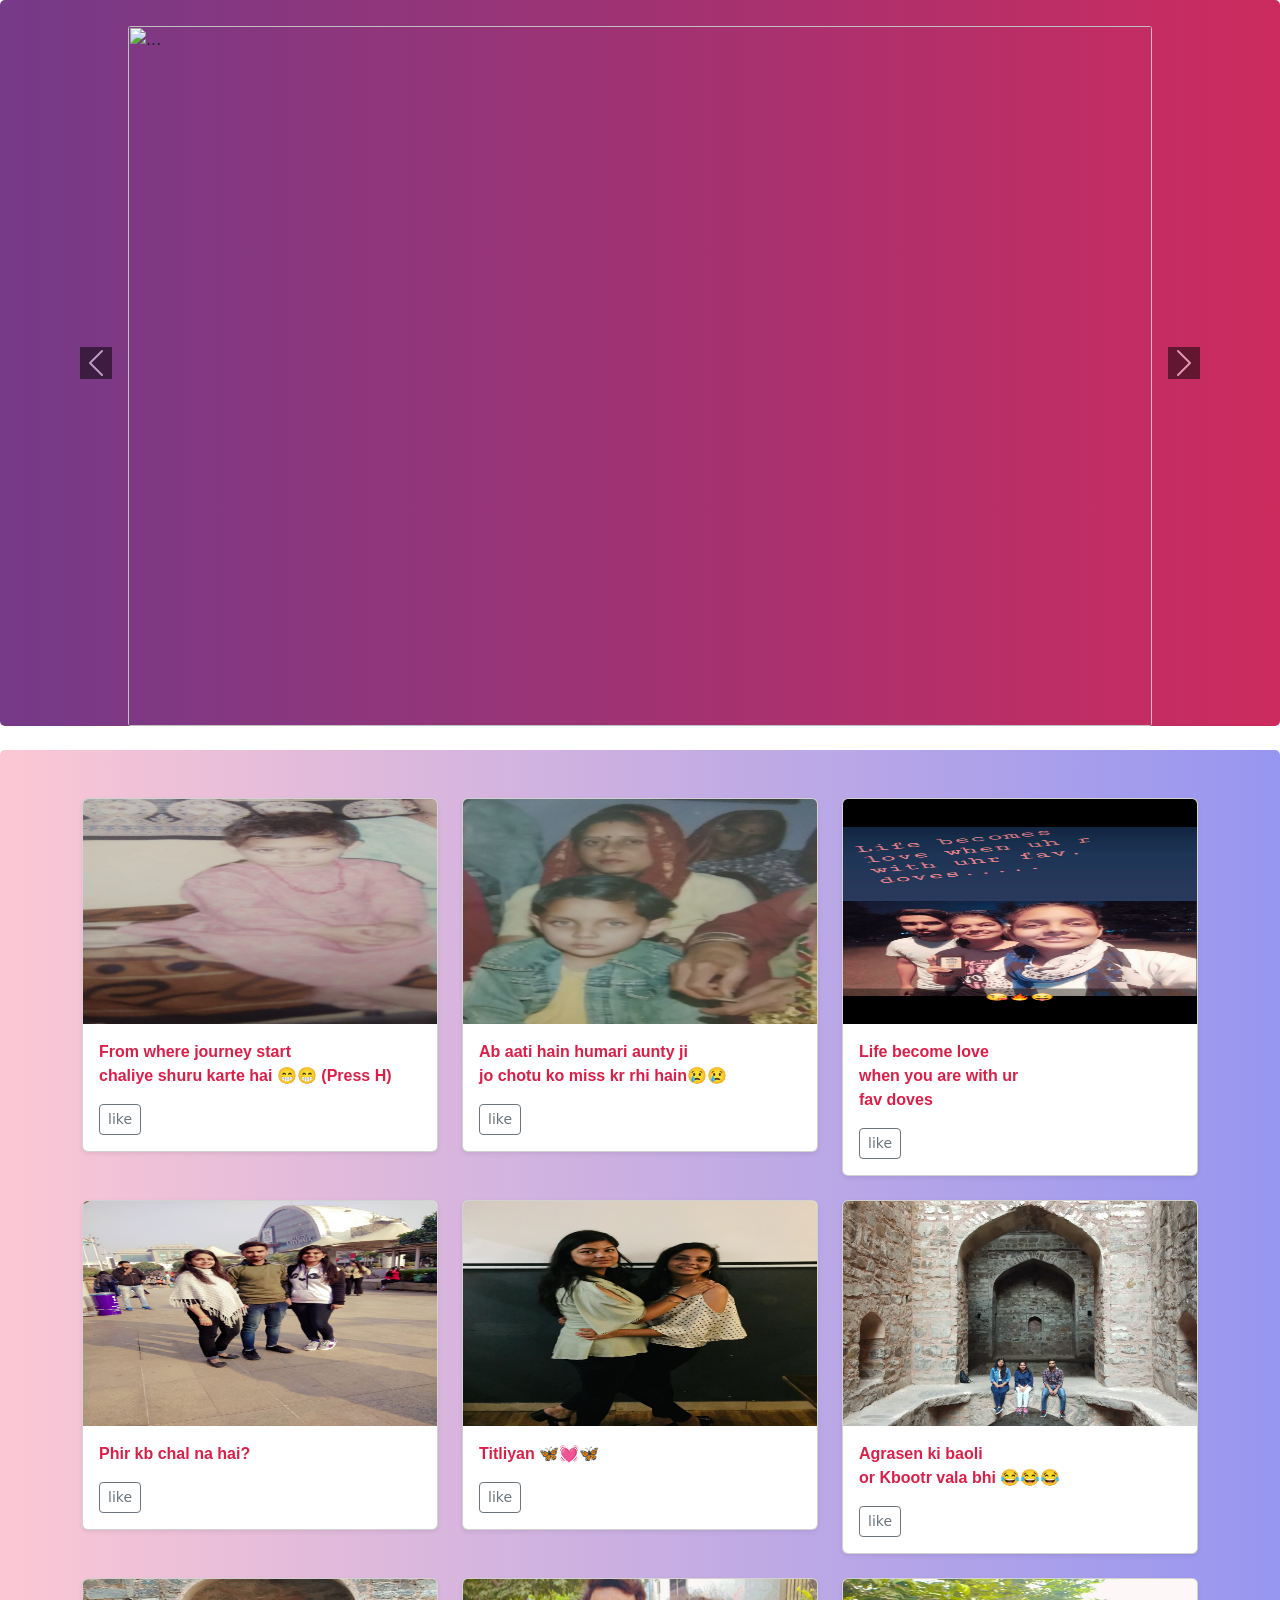
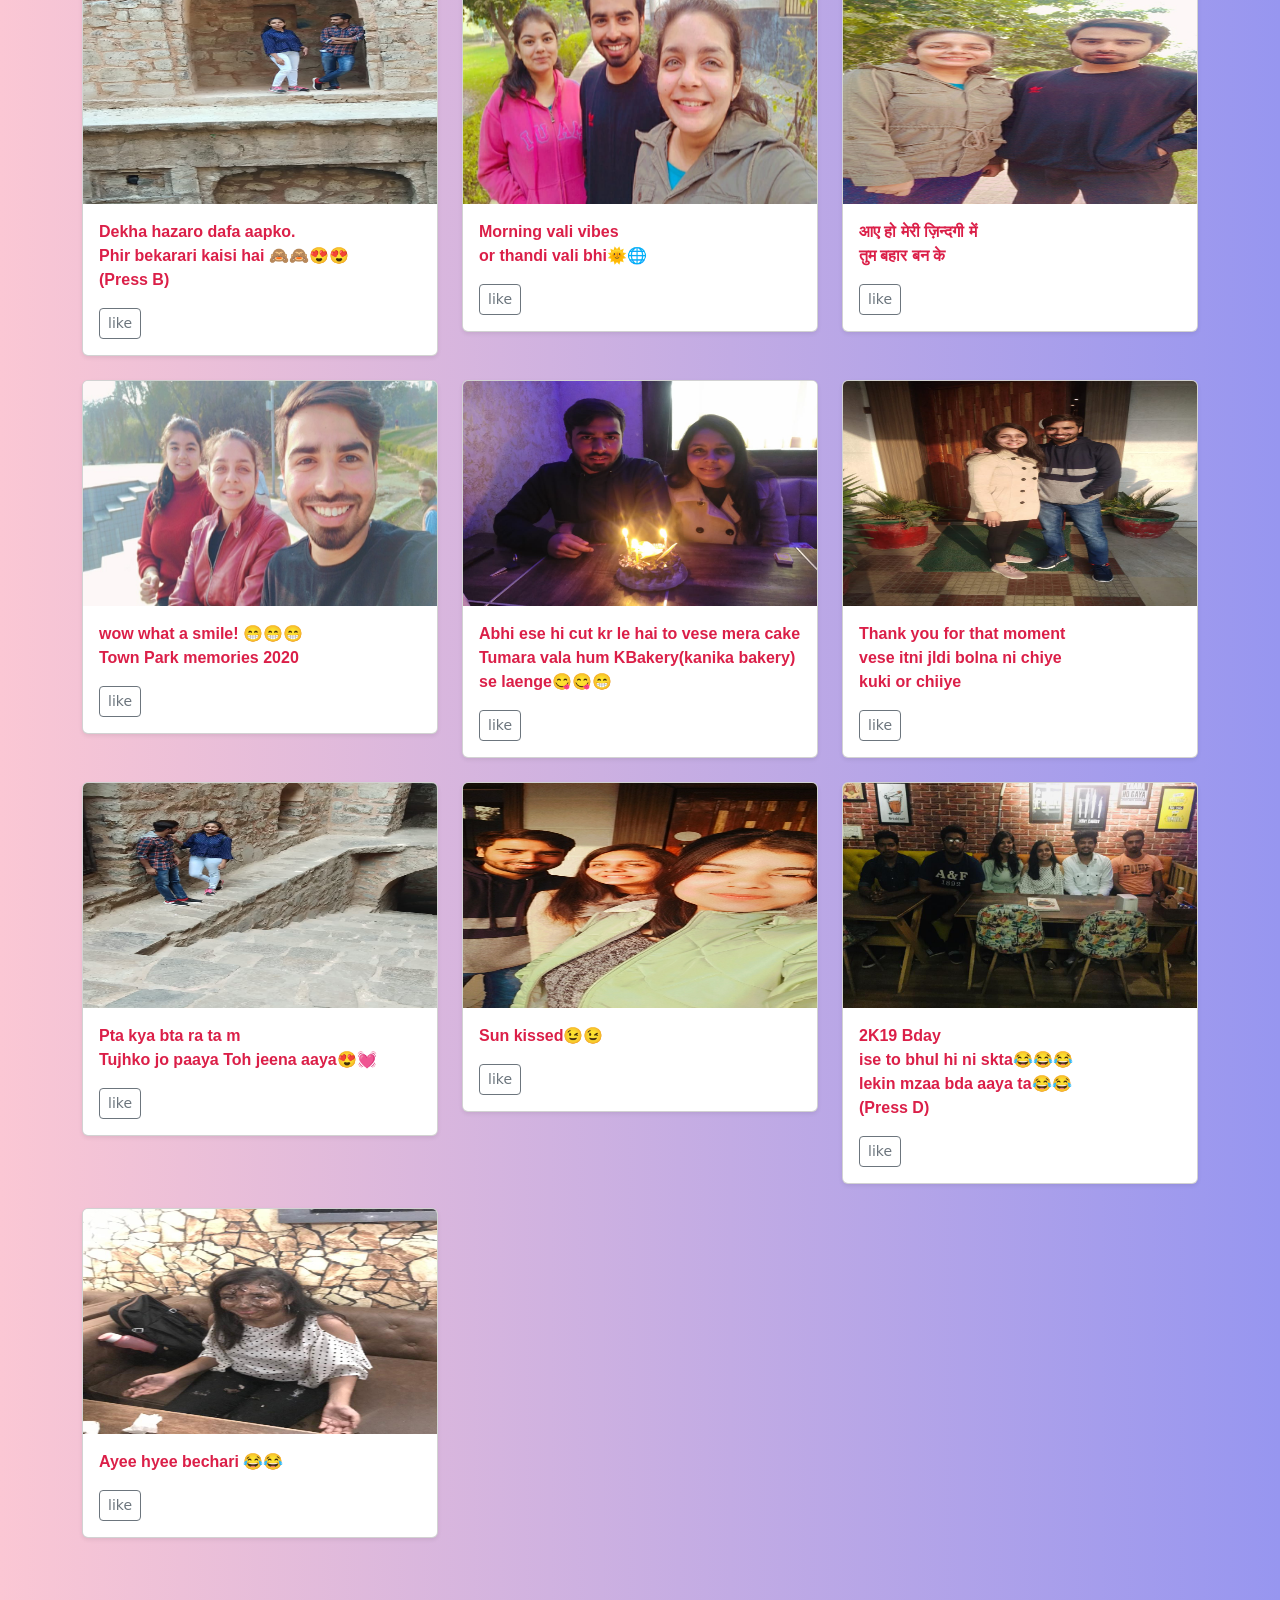
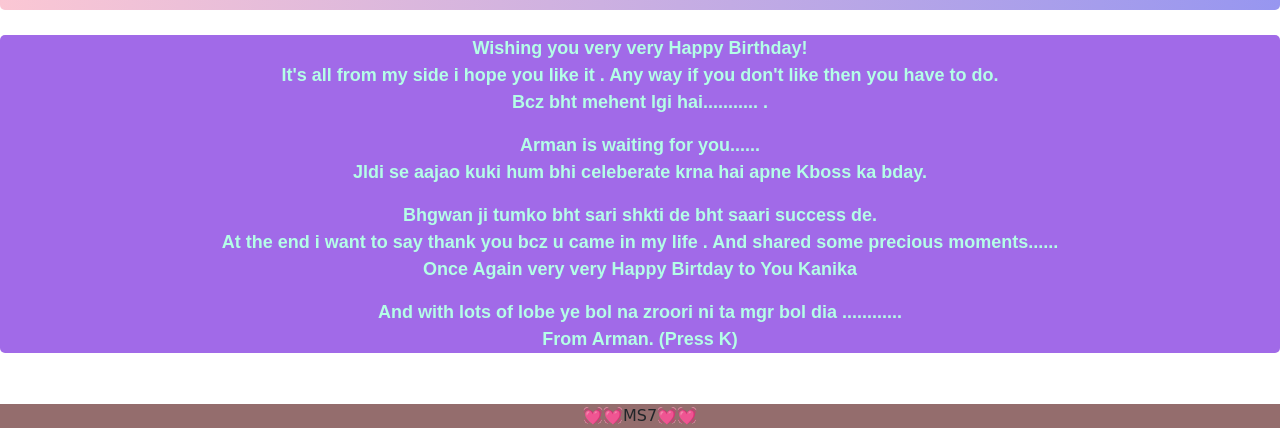
==== Kb.html @ 8569ea93 "Add files via upload" ====
<html lang="en">
  <head>
    <meta charset="utf-8">
    <meta name="likeport" content="width=device-width, initial-scale=1, shrink-to-fit=no">
    <meta name="description" content="">
    <meta name="author" content="Mark Otto, Jacob Thornton, and Bootstrap contributors">
    <meta name="generator" content="Jekyll v4.1.1">
    <title>KB</title>
    <link href="https://cdn.jsdelivr.net/npm/bootstrap@5.0.2/dist/css/bootstrap.min.css" rel="stylesheet" integrity="sha384-EVSTQN3/azprG1Anm3QDgpJLIm9Nao0Yz1ztcQTwFspd3yD65VohhpuuCOmLASjC" crossorigin="anonymous">
<script src="https://cdn.jsdelivr.net/npm/bootstrap@5.0.2/dist/js/bootstrap.bundle.min.js" integrity="sha384-MrcW6ZMFYlzcLA8Nl+NtUVF0sA7MsXsP1UyJoMp4YLEuNSfAP+JcXn/tWtIaxVXM" crossorigin="anonymous"></script>
<link rel="stylesheet" href="kb2.css">
<link rel="icon" href="/docs/4.5/assets/img/favicons/favicon-32x32.png" sizes="32x32" type="image/png">
<link rel="icon" href="/docs/4.5/assets/img/favicons/favicon-16x16.png" sizes="16x16" type="image/png">
<link rel="manifest" href="/docs/4.5/assets/img/favicons/manifest.json">
<link rel="mask-icon" href="/docs/4.5/assets/img/favicons/safari-pinned-tab.svg" color="#563d7c">
<link rel="preconnect" href="https://fonts.googleapis.com">
<link rel="preconnect" href="https://fonts.gstatic.com" crossorigin>
<link href="https://fonts.googleapis.com/css2?family=Indie+Flower&display=swap" rel="stylesheet">
<link rel="icon" href="/docs/4.5/assets/img/favicons/favicon.ico">
<meta name="msapplication-config" content="/docs/4.5/assets/img/favicons/browserconfig.xml">
<meta name="theme-color" content="#563d7c"> 


   
  
  </head>
  <body>
    <div class="ubody">
        <div id="carouselExampleControls" class="carousel slide" >
  <div class="carousel-inner">
     
    <div class="carousel-item active size">

      <img src="New folder/colg.jpg " class="image " alt="...">
     
    </div>
    <div class="carousel-item  size">
      <img src="New folder/Promo-Collage.jpg" class="image" alt="...">
    </div>
    
  </div>
  <button class="carousel-control-prev " type="button" data-bs-target="#carouselExampleControls" data-bs-slide="prev">
    <span class="carousel-control-prev-icon" aria-hidden="true"></span>
    <span class="visually-hidden">Previous</span>
  </button>
  <button class="carousel-control-next" type="button" data-bs-target="#carouselExampleControls" data-bs-slide="next">
    <span class="carousel-control-next-icon " aria-hidden="true" style="color:yellow;"></span>
    <span class="visually-hidden">Next</span>
  </button>
</div>
</div>
 <br>

  <div class="album py-5 bg-light dbody">
    <div class="container">

      <div class="row">
        <div class="col-md-4">
          <div class="card mb-4 shadow-sm">
            <img src="New folder/chotu.jpg" class="bd-placeholder-img card-img-top poto" width="100%" height="225" preserveAspectRatio="xMidYMid slice" focusable="false" role="img" ><title>Placeholder</title><rect width="100%" height="100%" fill="#55595c"/>
            <div class="card-body">
             <p>From where journey start <br>
              chaliye shuru karte hai 😁😁
              (Press H)
             </p>
              <div class="d-flex justify-content-between align-items-center">
                <div class="btn-group">
                  <button type="button" class="btn btn-sm btn-outline-secondary b1 h">like</button>
                 
                </div>
               
              </div>
            </div>
          </div>
        </div>
        <div class="col-md-4">
          <div class="card mb-4 shadow-sm">
            <img src="New folder/c1u2.jpg" class="bd-placeholder-img card-img-top poto" width="80%" height="225" xmlns="http://www.w3.org/2000/svg" preserveAspectRatio="xMidYMid slice" focusable="false" role="img" ><title>Placeholder</title><rect width="100%" height="100%" fill="#55595c"/><text x="50%" y="50%" fill="#eceeef" dy=".3em"></text></b>
            <div class="card-body">
             <p>
               Ab aati hain humari aunty ji 
               <br>
               jo chotu ko miss kr rhi hain😢😢
             </p>
              <div class="d-flex justify-content-between align-items-center">
                <div class="btn-group">
                  <button type="button" class="btn btn-sm btn-outline-secondary">like</button>
                 
                </div>
               
              </div>
            </div>
          </div>
        </div>
        <div class="col-md-4">
          <div class="card mb-4 shadow-sm">
            <img img src="New folder/1st.png"class="bd-placeholder-img card-img-top poto" width="100%" height="225" xmlns="http://www.w3.org/2000/svg" preserveAspectRatio="xMidYMid slice" focusable="false" role="img" ><title>Placeholder</title><rect width="100%" height="100%" fill="#55595c"/><text x="50%" y="50%" fill="#eceeef" dy=".3em"></text></svg>
            <div class="card-body">
             <p>
               Life become love
               <br>
               when you are with ur
               <br>
               fav doves
             </p>
              <div class="d-flex justify-content-between align-items-center">
                <div class="btn-group">
                  <button type="button" class="btn btn-sm btn-outline-secondary b1 b">like</button>
                 
                </div>
               
              </div>
            </div>
          </div>
        </div>

        <div class="col-md-4">
          <div class="card mb-4 shadow-sm">
            <img src="New folder/2018.jpg" class="bd-placeholder-img card-img-top poto" width="80%" height="225" xmlns="http://www.w3.org/2000/svg" preserveAspectRatio="xMidYMid slice" focusable="false" role="img" ><title>Placeholder</title><rect width="100%" height="100%" fill="#55595c"/><text x="50%" y="50%" fill="#eceeef" dy=".3em"></text></d>
            <div class="card-body">
             <p>
                 Phir kb chal na hai?
             </p> 
              <div class="d-flex justify-content-between align-items-center">
                <div class="btn-group">
                  <button type="button" class="btn btn-sm btn-outline-secondary">like</button>
                  
                </div>
               
              </div>
            </div>
          </div>
        </div>
        <div class="col-md-4">
          <div class="card mb-4 shadow-sm">
            <img src="New folder/15th.jpg" class="bd-placeholder-img card-img-top poto" width="100%" height="225" xmlns="http://www.w3.org/2000/svg" preserveAspectRatio="xMidYMid slice" focusable="false" role="img" ><title>Placeholder</title><rect width="100%" height="100%" fill="#55595c"/><text x="50%" y="50%" fill="#eceeef" dy=".3em"></text></>
            <div class="card-body">
             <p>Titliyan  🦋💓🦋</p>
              <div class="d-flex justify-content-between align-items-center">
                <div class="btn-group">
                  <button type="button" class="btn btn-sm btn-outline-secondary">like</button>
                  
                </div>
               
              </div>
            </div>
          </div>
        </div>
        <div class="col-md-4">
          <div class="card mb-4 shadow-sm">
            <img src="New folder/9th.jpg" class="bd-placeholder-img card-img-top poto" width="100%" height="225" xmlns="http://www.w3.org/2000/svg" preserveAspectRatio="xMidYMid slice" focusable="false" role="img" ><title>Placeholder</title><rect width="100%" height="100%" fill="#55595c"/><text x="50%" y="50%" fill="#eceeef" dy=".3em"></text></>
            <div class="card-body">
             
              <p>Agrasen ki baoli
                
               <br>
               or Kbootr vala bhi 😂😂😂

             </p>
              <div class="d-flex justify-content-between align-items-center">
                <div class="btn-group">
                  <button type="button" class="btn btn-sm btn-outline-secondary ">like</button>
                 
                </div>
               
              </div>
            </div>
          </div>
        </div>

        <div class="col-md-4">
          <div class="card mb-4 shadow-sm">
            <img src="New folder/13th.jpg" class="bd-placeholder-img card-img-top poto" width="100%" height="225" xmlns="http://www.w3.org/2000/svg" preserveAspectRatio="xMidYMid slice" focusable="false" role="img" ><title>Placeholder</title><rect width="100%" height="100%" fill="#55595c"/><text x="50%" y="50%" fill="#eceeef" dy=".3em"></text></>
            <div class="card-body">
            <p>
              Dekha hazaro dafa aapko. 
              <br>Phir bekarari kaisi hai 🙈🙈😍😍
                 <br>
                 (Press B)
            </p>
              <div class="d-flex justify-content-between align-items-center">
                <div class="btn-group">
                  <button type="button" class="btn btn-sm btn-outline-secondary">like</button>
                 
                </div>
               
              </div>
            </div>
          </div>
        </div>
        <div class="col-md-4">
          <div class="card mb-4 shadow-sm">
            <img src="New folder/3rd.jpg" class="bd-placeholder-img card-img-top poto" width="100%" height="225" xmlns="http://www.w3.org/2000/svg" preserveAspectRatio="xMidYMid slice" focusable="false" role="img" ><title>Placeholder</title><rect width="100%" height="100%" fill="#55595c"/><text x="50%" y="50%" fill="#eceeef" dy=".3em"></text></>
            <div class="card-body">
             <p>
              Morning vali vibes
              <br>
              or thandi vali bhi🌞🌐
             </p>
              <div class="d-flex justify-content-between align-items-center">
                <div class="btn-group">
                  <button type="button" class="btn btn-sm btn-outline-secondary">like</button>
                 
                </div>
               
              </div>
            </div>
          </div>
        </div>
        <div class="col-md-4">
          <div class="card mb-4 shadow-sm">
            <img src="New folder/2nd.jpg" class="bd-placeholder-img card-img-top poto" width="100%" height="225" xmlns="http://www.w3.org/2000/svg" preserveAspectRatio="xMidYMid slice" focusable="false" role="img" ><title>Placeholder</title><rect width="100%" height="100%" fill="#55595c"/><text x="50%" y="50%" fill="#eceeef" dy=".3em"></text></>
            <div class="card-body">
             <p>
               आए हो मेरी ज़िन्दगी में<br>
                तुम बहार बन के
             </p>
              <div class="d-flex justify-content-between align-items-center">
                <div class="btn-group">
                  <button type="button" class="btn btn-sm btn-outline-secondary">like</button>
                 
                </div>
               
              </div>
            </div>
          </div>
        </div>
        <div class="col-md-4">
          <div class="card mb-4 shadow-sm">
            <img src="New folder/4rth.jpg" class="bd-placeholder-img card-img-top poto" width="100%" height="225" xmlns="http://www.w3.org/2000/svg" preserveAspectRatio="xMidYMid slice" focusable="false" role="img" ><title>Placeholder</title><rect width="100%" height="100%" fill="#55595c"/><text x="50%" y="50%" fill="#eceeef" dy=".3em"></text></>
            <div class="card-body">
             <p>
               wow what a smile! 😁😁😁

               <br>
               Town Park memories 2020
             </p>
              <div class="d-flex justify-content-between align-items-center">
                <div class="btn-group">
                  <button type="button" class="btn btn-sm btn-outline-secondary">like</button>
                 
                </div>
               
              </div>
            </div>
          </div>
        </div>
        <div class="col-md-4">
          <div class="card mb-4 shadow-sm">
            <img src="New folder/6th.jpg" class="bd-placeholder-img card-img-top poto" width="100%" height="225" xmlns="http://www.w3.org/2000/svg" preserveAspectRatio="xMidYMid slice" focusable="false" role="img" ><title>Placeholder</title><rect width="100%" height="100%" fill="#55595c"/><text x="50%" y="50%" fill="#eceeef" dy=".3em"></text></>
            <div class="card-body">
             <p>Abhi ese hi cut kr le 
               hai to vese mera cake 
               <br>
               Tumara vala hum KBakery(kanika bakery) se laenge😋😋😁

             </p>
              <div class="d-flex justify-content-between align-items-center">
                <div class="btn-group">
                  <button type="button" class="btn btn-sm btn-outline-secondary b1 d">like</button>
                 
                </div>
               
              </div>
            </div>
          </div>
        </div>
         <div class="col-md-4">
          <div class="card mb-4 shadow-sm">
            <img src="New folder/7th.jpg" class="bd-placeholder-img card-img-top poto" width="100%" height="225" xmlns="http://www.w3.org/2000/svg" preserveAspectRatio="xMidYMid slice" focusable="false" role="img" ><title>Placeholder</title><rect width="100%" height="100%" fill="#55595c"/><text x="50%" y="50%" fill="#eceeef" dy=".3em"></text></>
            <div class="card-body">
             <p>Thank you for that moment
               <br>
                vese itni jldi bolna ni chiye 
                <br>
                kuki or chiiye
             </p>
              <div class="d-flex justify-content-between align-items-center">
                <div class="btn-group">
                  <button type="button" class="btn btn-sm btn-outline-secondary">like</button>
                 
                </div>
               
              </div>
            </div>
          </div>
        </div>
         <div class="col-md-4">
          <div class="card mb-4 shadow-sm">
            <img src="New folder/img16.jpg" class="bd-placeholder-img card-img-top poto" width="100%" height="225" xmlns="http://www.w3.org/2000/svg" preserveAspectRatio="xMidYMid slice" focusable="false" role="img" ><title>Placeholder</title><rect width="100%" height="100%" fill="#55595c"/><text x="50%" y="50%" fill="#eceeef" dy=".3em"></text></>
            <div class="card-body">
             <p>
             Pta kya bta ra ta m 
                <br> 
                Tujhko jo paaya
               Toh jeena aaya😍💓       
             </p>
              <div class="d-flex justify-content-between align-items-center">
                <div class="btn-group">
                  <button type="button" class="btn btn-sm btn-outline-secondary">like</button>
                 
                </div>
               
              </div>
            </div>
          </div>
        </div>
         <div class="col-md-4">
          <div class="card mb-4 shadow-sm">
            <img src="New folder/5th.jpg" class="bd-placeholder-img card-img-top poto" width="100%" height="225" xmlns="http://www.w3.org/2000/svg" preserveAspectRatio="xMidYMid slice" focusable="false" role="img" ><title>Placeholder</title><rect width="100%" height="100%" fill="#55595c"/><text x="50%" y="50%" fill="#eceeef" dy=".3em"></text></>
            <div class="card-body">
              <p>
               Sun kissed😉😉

             </p>
              <div class="d-flex justify-content-between align-items-center">
                <div class="btn-group">
                  <button type="button" class="btn btn-sm btn-outline-secondary">like</button>
                 
                </div>
               
              </div>
            </div>
          </div>
        </div>
        <div class="col-md-4">
          <div class="card mb-4 shadow-sm">
            <img src="New folder/11th.jpg" class="bd-placeholder-img card-img-top poto" width="100%" height="225" xmlns="http://www.w3.org/2000/svg" preserveAspectRatio="xMidYMid slice" focusable="false" role="img" ><title>Placeholder</title><rect width="100%" height="100%" fill="#55595c"/><text x="50%" y="50%" fill="#eceeef" dy=".3em"></text></>
            <div class="card-body">
              <p>
               2K19 Bday
               <br>
               ise to bhul hi ni skta😂😂😂
 
               <br>
               lekin mzaa bda aaya ta😂😂 
               <br>
               (Press D)
             </p>
              <div class="d-flex justify-content-between align-items-center">
                <div class="btn-group">
                  <button type="button" class="btn btn-sm btn-outline-secondary">like</button>
                 
                </div>
               
              </div>
            </div>
          </div>
        </div>
        <div class="col-md-4">
          <div class="card mb-4 shadow-sm">
            <img src="New folder/12th.jpg" class="bd-placeholder-img card-img-top poto" width="100%" height="225" xmlns="http://www.w3.org/2000/svg" preserveAspectRatio="xMidYMid slice" focusable="false" role="img" ><title>Placeholder</title><rect width="100%" height="100%" fill="#55595c"/><text x="50%" y="50%" fill="#eceeef" dy=".3em"></text></>
            <div class="card-body">
           <p>
             Ayee hyee bechari 
                😂😂
           </p>
              <div class="d-flex justify-content-between align-items-center">
                <div class="btn-group">
                  <button type="button" class="btn btn-sm btn-outline-secondary b1 k">like</button>
                 
                </div>
               
              </div>
            </div>
          </div>
        </div>
      </div>
    </div>
  </div>

</main>
<div class="text1">
<p class="p1">
  Wishing you very very Happy Birthday!<br>
It's all from my side i hope you like it .
Any way if you don't like then  you have to do.
<br>
Bcz bht mehent lgi hai........... .
<p class="p1">Arman is waiting for you......
  <br>
Jldi se aajao kuki hum  bhi celeberate krna hai apne Kboss ka bday.</p>
<p  class="p1">
Bhgwan ji tumko bht sari shkti de bht saari success de.
<br>
At the end i want to say thank you bcz u came in my life .
And shared some precious moments......
<br>
Once Again very very Happy Birtday to You Kanika 
<br>
</p>
<p class="p1">
And with lots of lobe ye bol na zroori ni ta mgr bol dia ............<br>
From Arman.
(Press K)
</p>
</div>
<footer class="footer">
  💓💓MS7💓💓

</footer>
</body>
<script src="kb2.js"></script>
</html>
---- kb2.css ----
.ubody
{
    background: #cc2b5e;
    /* fallback for old browsers */
    background: -webkit-linear-gradient(to right, #753a88, #cc2b5e);
    /* Chrome 10-25, Safari 5.1-6 */
    background: linear-gradient(to right, #753a88, #cc2b5e);
    /* W3C, IE 10+/ Edge, Firefox 16+, Chrome 26+, Opera 12+, Safari 7+ */
border-radius: 5px;
}
.dbody{
background: #9796f0;
/* fallback for old browsers */
background: -webkit-linear-gradient(to right, #fbc7d4, #9796f0);
/* Chrome 10-25, Safari 5.1-6 */
background: linear-gradient(to right, #fbc7d4, #9796f0);
/* W3C, IE 10+/ Edge, Firefox 16+, Chrome 26+, Opera 12+, Safari 7+ */
border-radius: 5px;
}
.wish {
    margin: 0;
    padding: 0;
    position: absolute;
    top: 4%;
    width: 100%;
    text-align: center;
    font-size: 3em;
    color: red;
    letter-spacing: 0.1em;
    font-family: 'Pacifico', cursive;
    background: -webkit-linear-gradient(#ffff00, #ff1493);
    -webkit-background-clip: text;
    -webkit-text-fill-color: transparent;
    -webkit-animation: hue 3s infinite ease-in-out;
}

@-webkit-keyframes hue {
    0% {
        -webkit-filter: hue-rotate(0deg);
        transform: scale(1) rotate(0deg);
    }

    50% {
        -webkit-filter: hue-rotate(360deg);
        transform: scale(1.2) rotate(5deg);
    }
}

.cake {
    position: absolute;
    width: 250px;
    height: 200px;
    top: 50%;
    left: 50%;
    margin-top: 15%;
    margin-left: -125px;
}

.plate {
    position: absolute;
    width: 290px;
    height: 130px;
    bottom: -10px;
    left: -15px;
    background-color: #ccc;
    border-radius: 25%;
    box-shadow: 0 5px 0 0 #000;
}

.cake>* {
    position: absolute;
}

.layer {
    position: absolute;
    display: block;
    width: 250px;
    height: 100px;
    border-radius: 25%;
    background-color: #2a0a0a;
    border: 3px solid #fff;
    box-shadow:
        0 15px 0 0 #2a0a0a,
        0 30px 0 0 #2a0a0a,
        0 33px 0 0 #fff,
        0 45px 0 0 #2a0a0a,
        0 60px 0 0 #2a0a0a,
        0 63px 0 0 #fff,
        0 75px 0 0 #2a0a0a,
        0 90px 0 0 #2a0a0a;
}

.icing {
    top: 3px;
    left: 3px;
    background-color: #fff;
    border: 5px dotted #2a0a0a;
    width: 240px;
    height: 90px;
    border-radius: 25%;
}

.name {
    margin: 0;
    padding: 0;
    position: absolute;
    top: 10%;
    width: 100%;
    text-align: center;
    font-size: 1em;
    color: #2a0a0a;
    font-family: 'Pacifico', cursive;
}

.candle1 {
    z-index: 10;
    width: 10px;
    height: 50px;
    background-color: #fe2e2e;
    border-radius: 4px;
    top: -25px;
    left: 50%;
    margin-left: -8px;
}

.flame1 {
    border-bottom-left-radius: 45% 35%;
    border-bottom-right-radius: 45% 35%;
    box-shadow: 0 -15px 2px 2px #ffc205;
    background-color: yellow;
    border-radius: 50%;
    height: 30px;
    width: 5px;
    top: -30px;
    left: 30%;
    position: absolute;
}

.candle2 {
    z-index: 10;
    width: 10px;
    height: 50px;
    background-color: #fe2e2e;
    border-radius: 4px;
    top: -25px;
    left: 80%;
    margin-left: -8px;
}

.flame2 {
    border-bottom-left-radius: 45% 35%;
    border-bottom-right-radius: 45% 35%;
    box-shadow: 0 -15px 2px 2px #ffc205;
    background-color: yellow;
    border-radius: 50%;
    height: 30px;
    width: 5px;
    top: -30px;
    left: 30%;
    position: absolute;
}

.candle3 {
    z-index: 10;
    width: 10px;
    height: 50px;
    background-color: #fe2e2e;
    border-radius: 4px;
    top: -25px;
    left: 20%;
    margin-left: -8px;
}

.flame3 {
    border-bottom-left-radius: 45% 35%;
    border-bottom-right-radius: 45% 35%;
    box-shadow: 0 -15px 2px 2px #ffc205;
    background-color: yellow;
    border-radius: 50%;
    height: 30px;
    width: 5px;
    top: -30px;
    left: 30%;
    position: absolute;
}

.candle4 {
    z-index: 10;
    width: 10px;
    height: 50px;
    background-color: #fe2e2e;
    border-radius: 4px;
    top: 15px;
    left: 15%;
    margin-left: -8px;
}

.flame4 {
    border-bottom-left-radius: 45% 35%;
    border-bottom-right-radius: 45% 35%;
    box-shadow: 0 -15px 2px 2px #ffc205;
    background-color: yellow;
    border-radius: 50%;
    height: 30px;
    width: 5px;
    top: -30px;
    left: 30%;
    position: absolute;
}

.candle5 {
    z-index: 10;
    width: 10px;
    height: 50px;
    background-color: #fe2e2e;
    border-radius: 4px;
    top: 15px;
    left: 85%;
    margin-left: -8px;
}

.flame5 {
    border-bottom-left-radius: 45% 35%;
    border-bottom-right-radius: 45% 35%;
    box-shadow: 0 -15px 2px 2px #ffc205;
    background-color: yellow;
    border-radius: 50%;
    height: 30px;
    width: 5px;
    top: -30px;
    left: 30%;
    position: absolute;
}

.text {
    margin: 0;
    padding: 0;
    position: absolute;
    top: 80%;
    width: 100%;
    text-align: center;
    font-size: 1em;
    color: white;
    font-family: 'Pacifico', cursive;
}
.size
{  margin-top: 2%;
    margin-left: 10%;
     margin-right: 10%;
    width: 80%;
    height: 700px;
}
.image{
width: 100%;
height: 700px;
border-radius: 3px;
}
.carousel-control-next-icon,
.carousel-control-prev-icon {
    display: inline-block;
    width: 2rem;
    height: 2rem;
    background-repeat: no-repeat;
    background-position: 50%;
    background-size: 100% 100%;
    background-color: black;
}

/* .carousel-item{
position: relative;
display: none;
float: left;
width: 100%;
margin-right: -100%;

-webkit-backface-visibility: hidden;
backface-visibility: hidden;
transition: transform .6s ease-in-out;
} */


p
{
    font-family: 'Otomanopee One',
    sans-serif;
    color: #DB1F48;
    font-weight: bold;
}
.btn:hover
{
 background-color:rgb(223, 27, 60);
}
.poto:hover{
    border-radius: 8px;
}
.poto:hover
{
    width: 100%;
    height: 100%;
}
.text1
{border-radius: 5px;
    margin-top: 2%;
  background-color: #A16AE8;
 text-align: center;
 margin-bottom: 4%;
}
.p1
{ font-size: large;
    font-weight: bolder;
    font-family: 'Otomanopee One',
    sans-serif;
    color: #B4FEE7;
    text-shadow:hotpink;
}
.footer
{background-color: rgb(148, 109, 109);
    text-align: center;
}
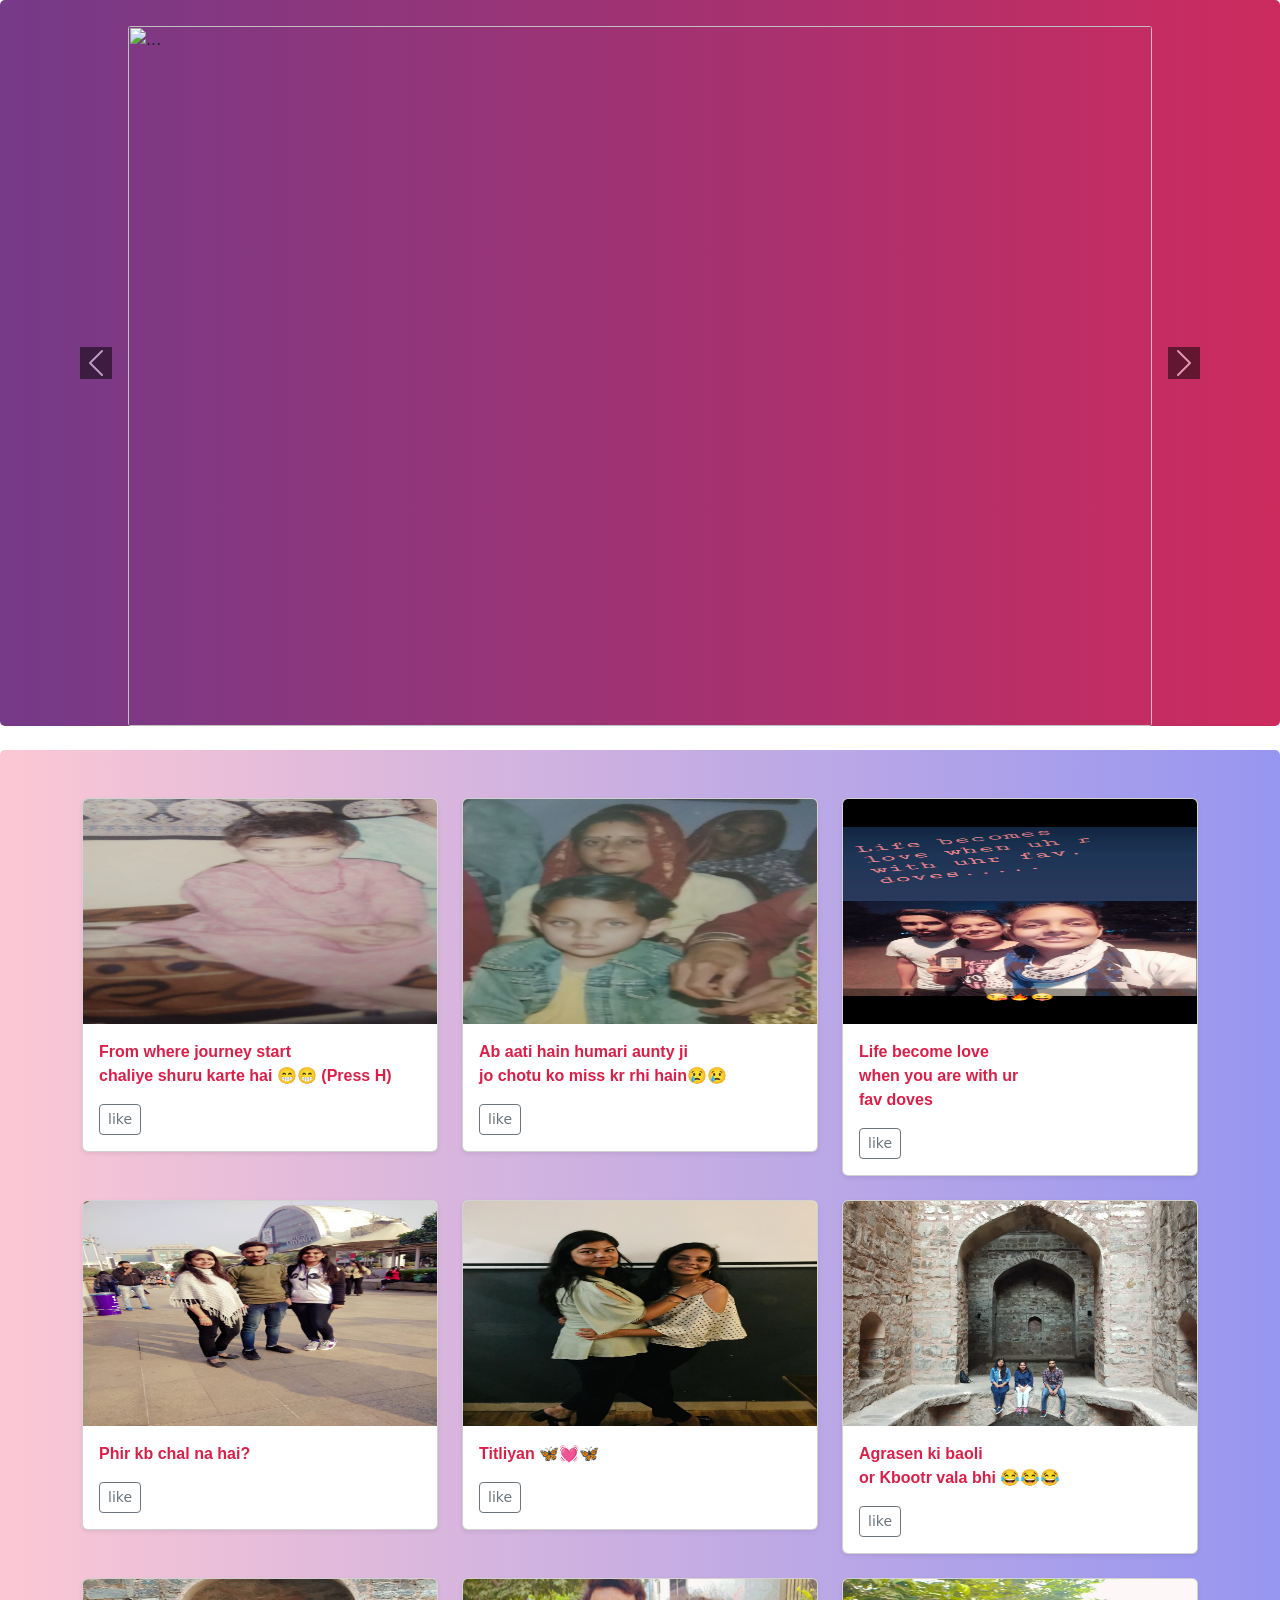
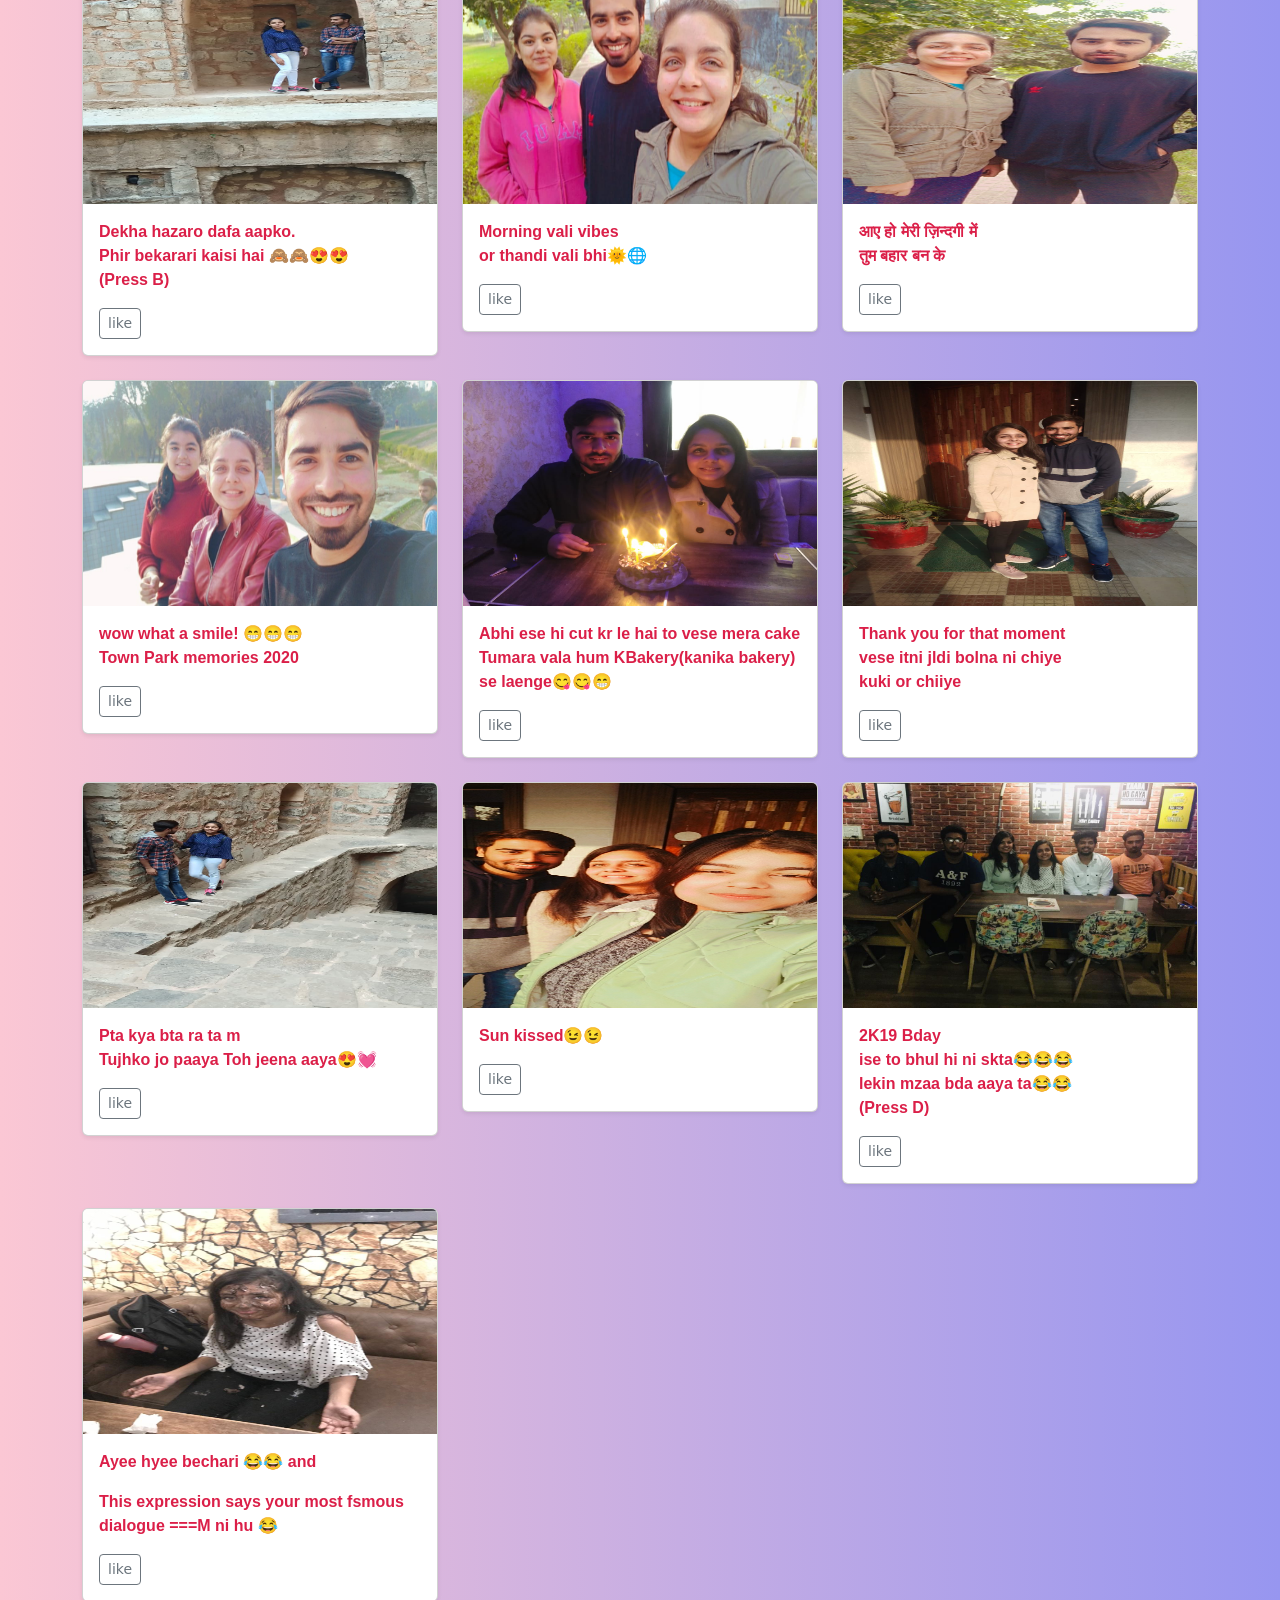
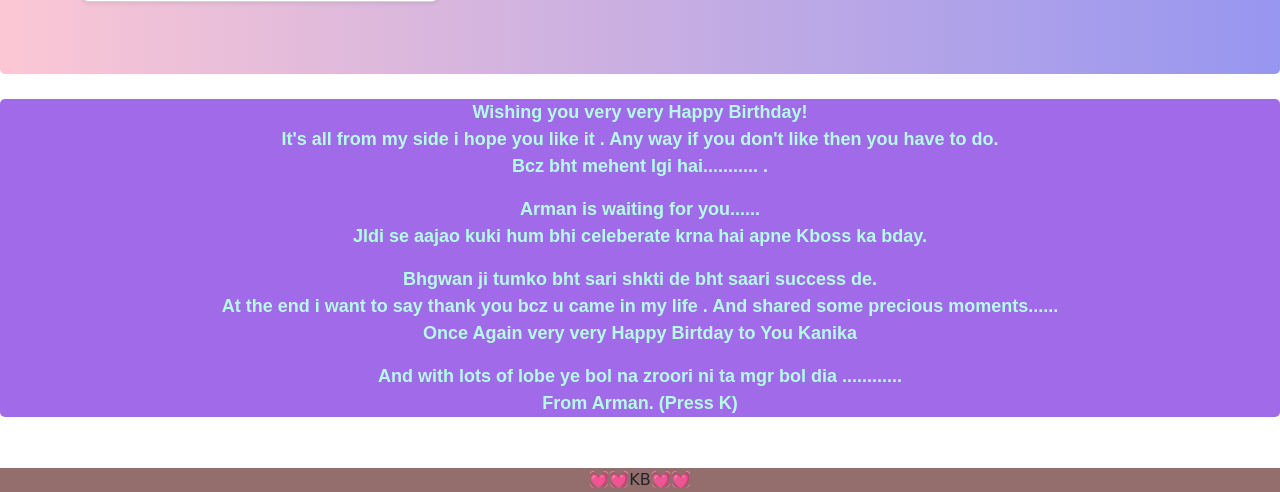
==== commit e55a2267: "Update Kb.html" ====
--- a/Kb.html
+++ b/Kb.html
@@ -354,7 +354,9 @@
            <p>
              Ayee hyee bechari 
                 😂😂
+             and
            </p>
+          <p>This expression says your most fsmous dialogue ===M ni hu 😂</p>
               <div class="d-flex justify-content-between align-items-center">
                 <div class="btn-group">
                   <button type="button" class="btn btn-sm btn-outline-secondary b1 k">like</button>
@@ -396,9 +398,9 @@
 </p>
 </div>
 <footer class="footer">
-  💓💓MS7💓💓
+  💓💓KB💓💓
 
 </footer>
 </body>
 <script src="kb2.js"></script>
-</html>+</html>
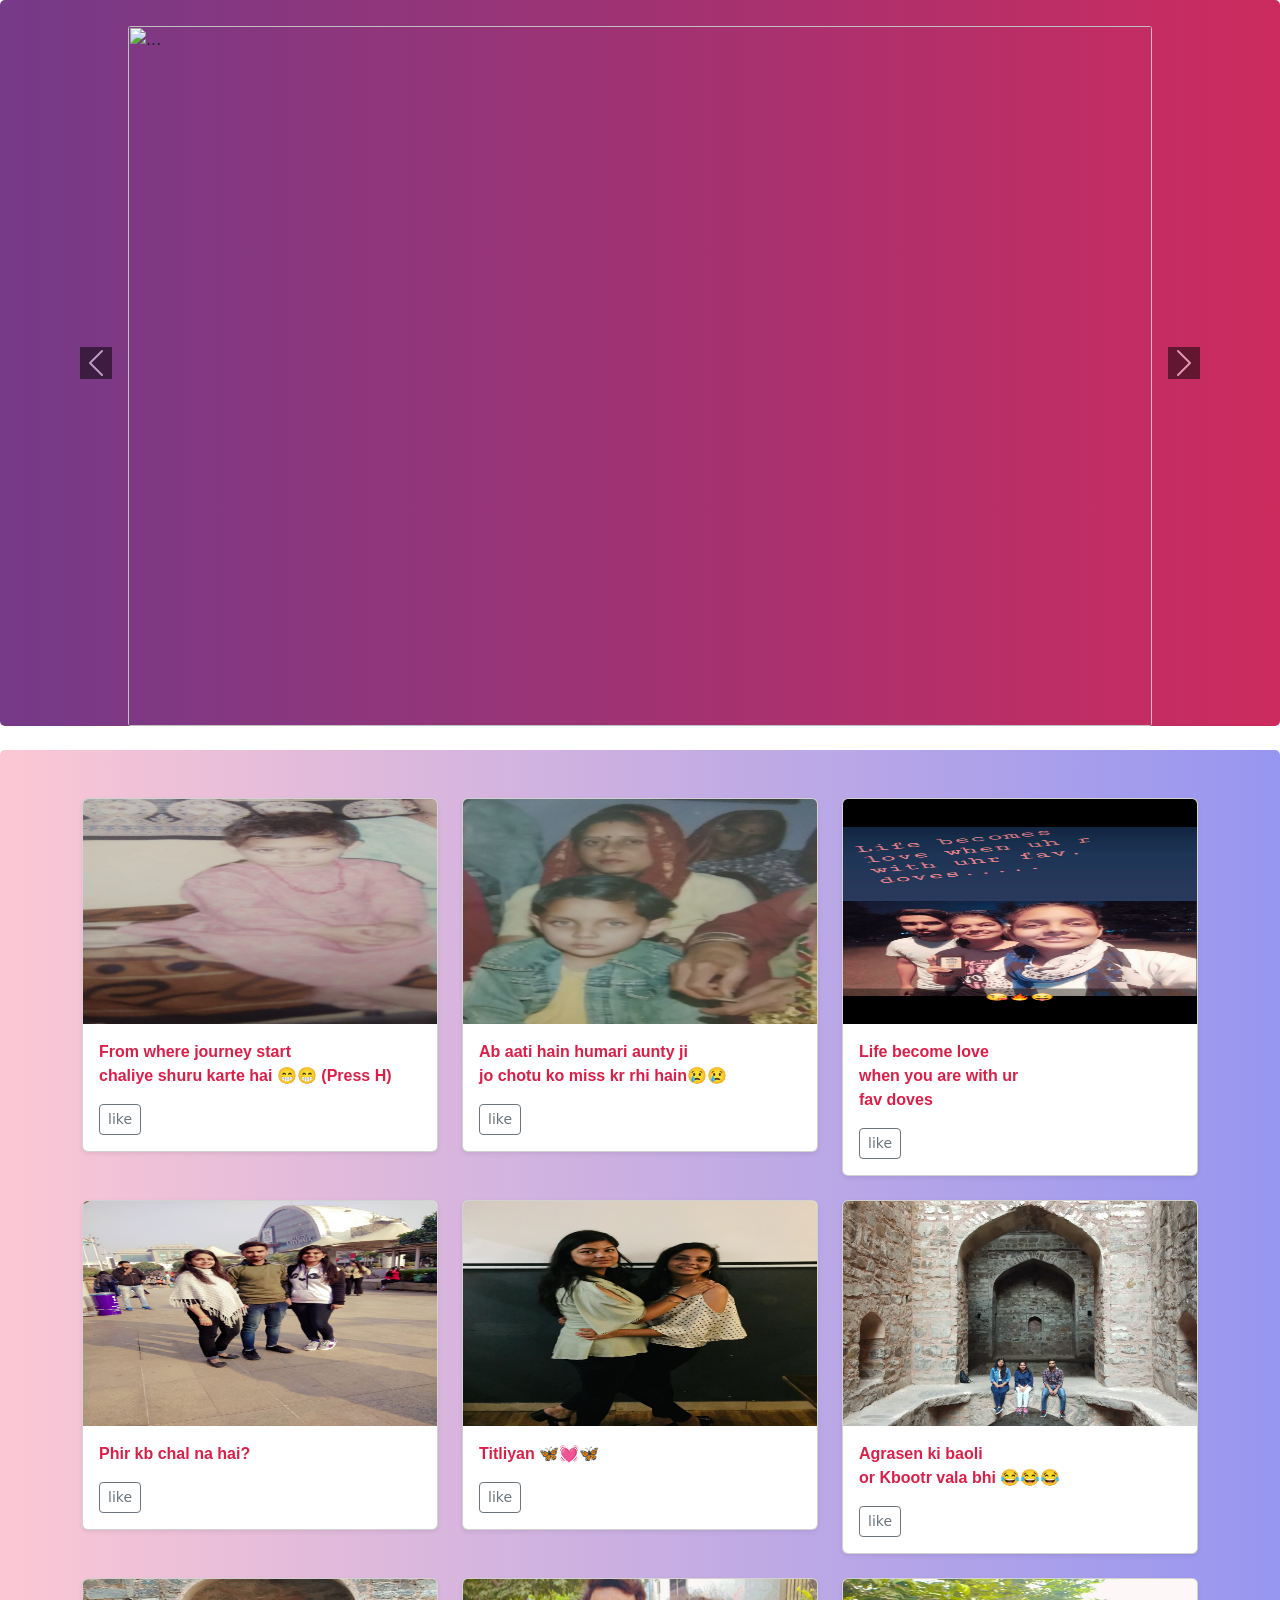
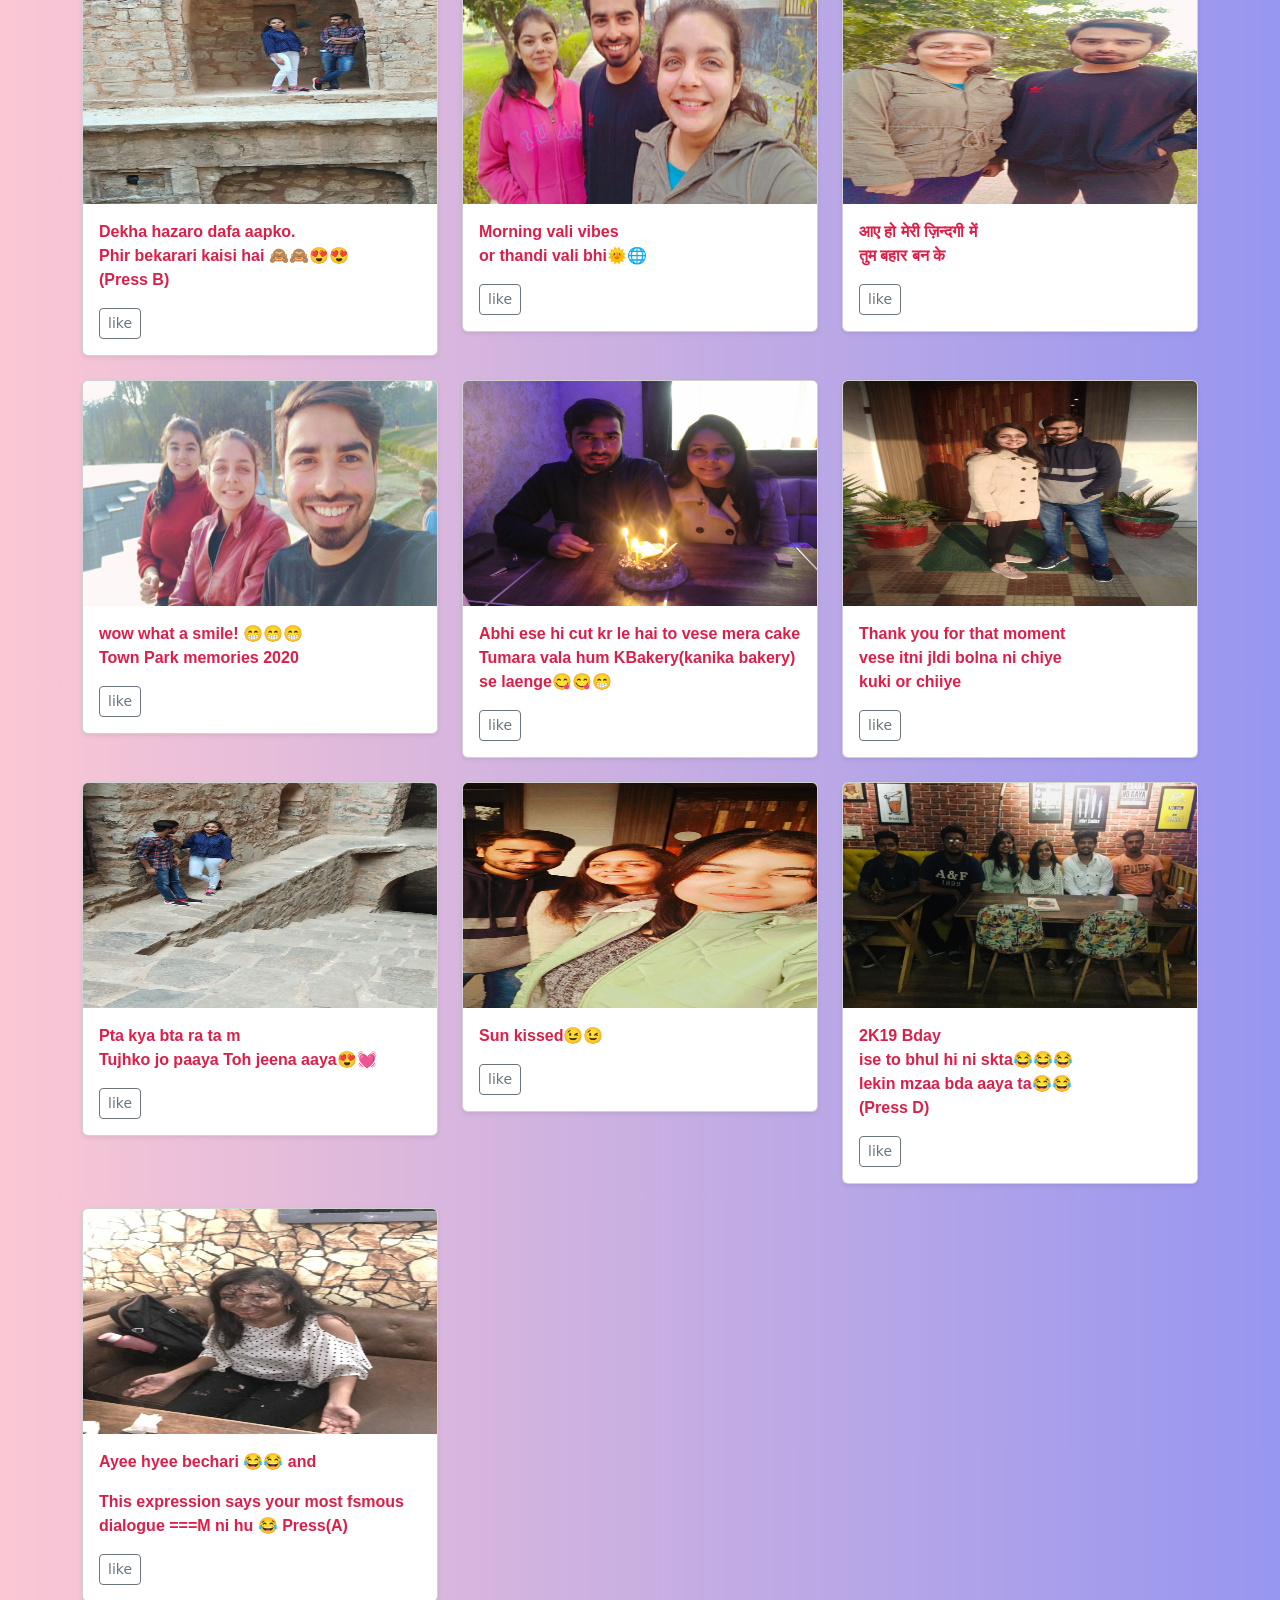
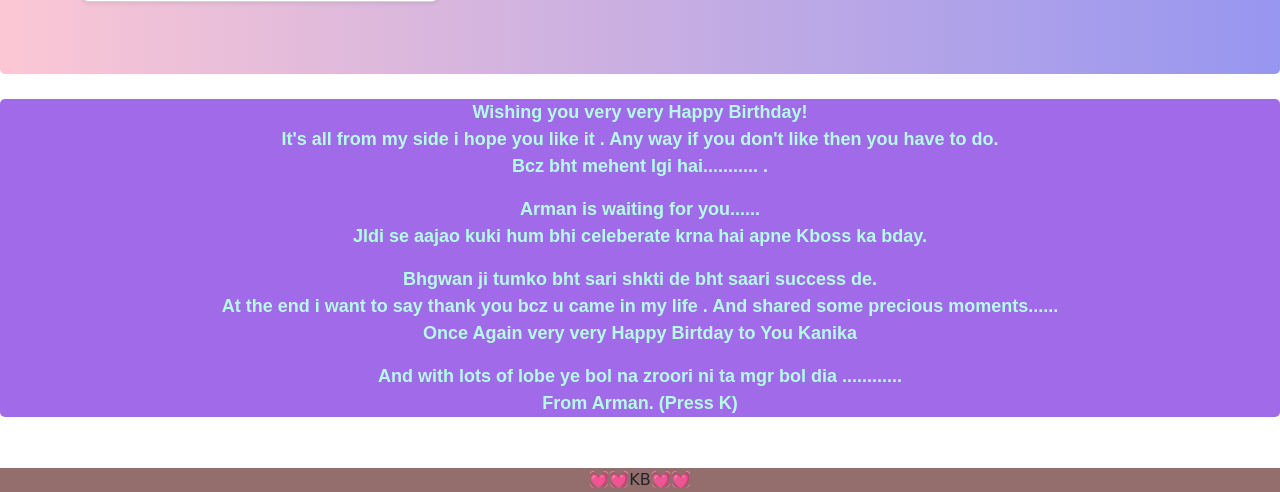
==== commit c0593383: "Update Kb.html" ====
--- a/Kb.html
+++ b/Kb.html
@@ -356,7 +356,9 @@
                 😂😂
              and
            </p>
-          <p>This expression says your most fsmous dialogue ===M ni hu 😂</p>
+          <p>This expression says your most fsmous dialogue ===M ni hu 😂
+          Press(A)
+          </p>
               <div class="d-flex justify-content-between align-items-center">
                 <div class="btn-group">
                   <button type="button" class="btn btn-sm btn-outline-secondary b1 k">like</button>
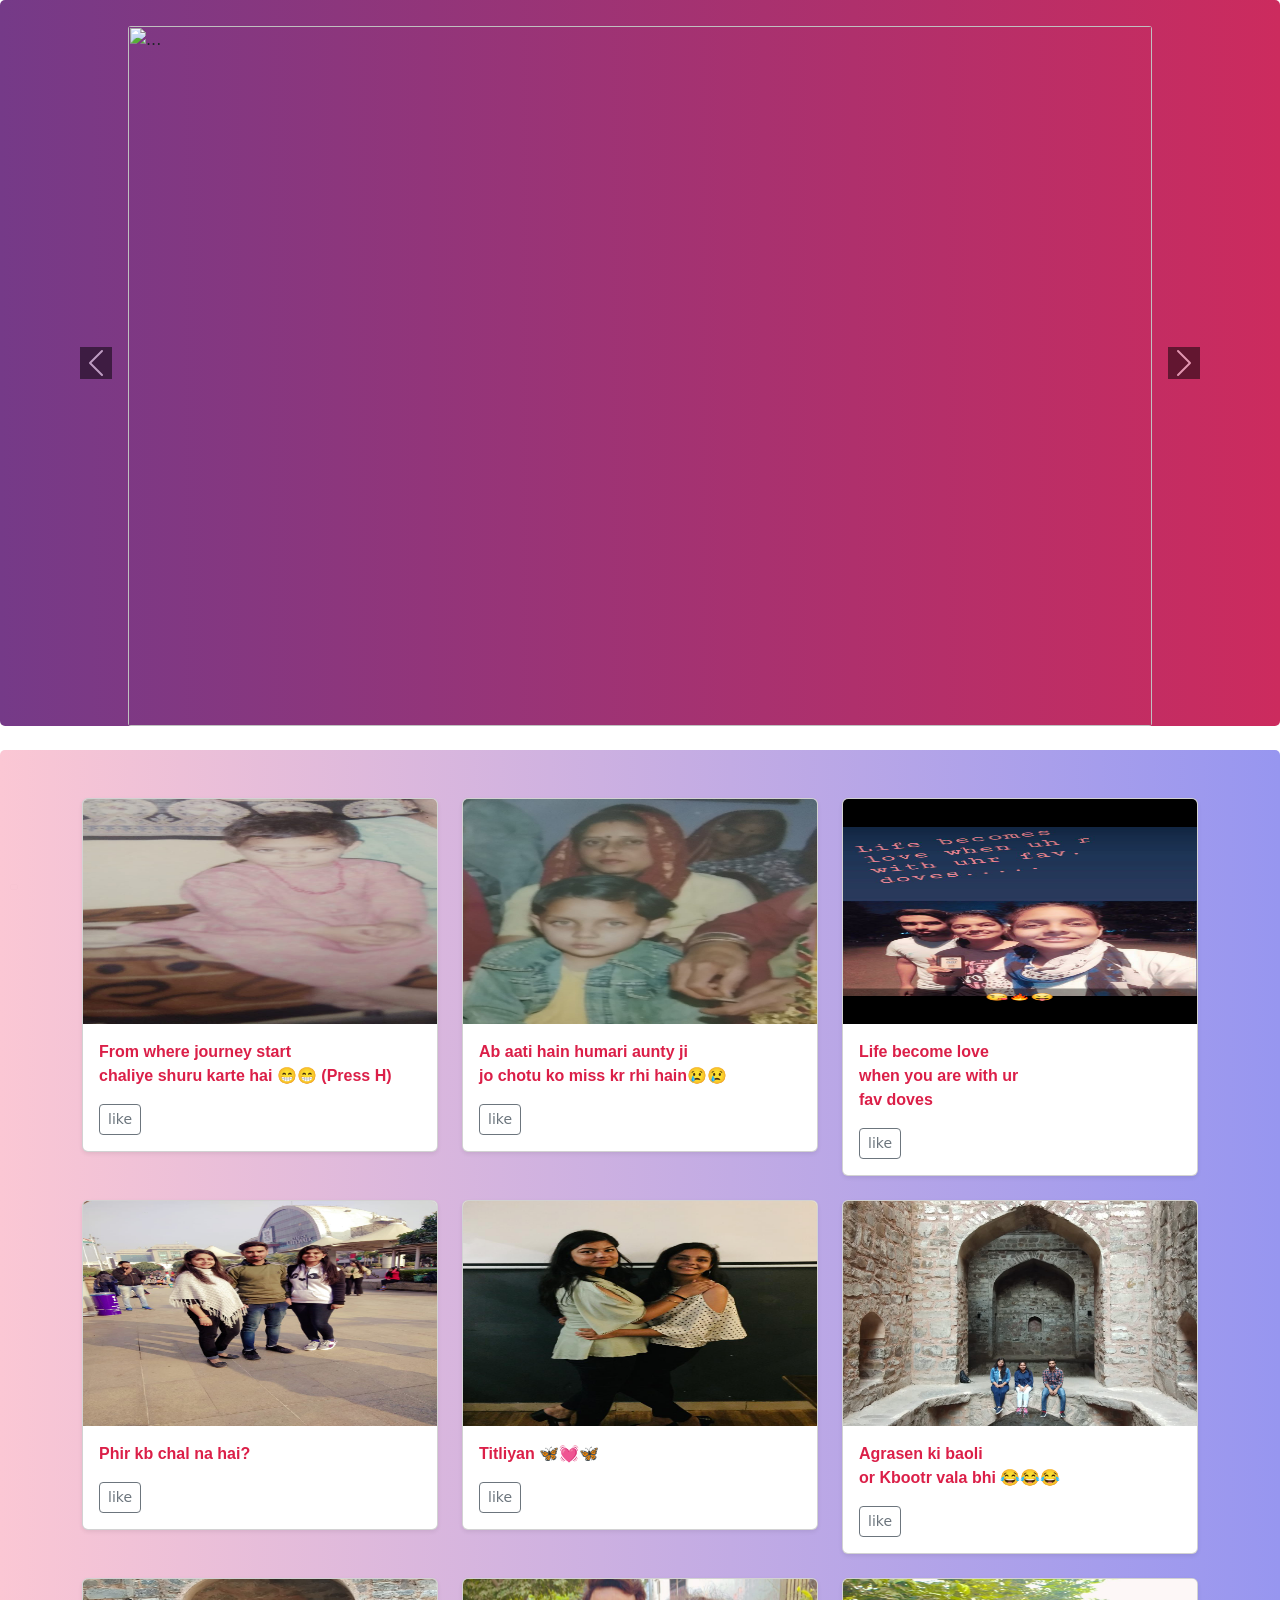
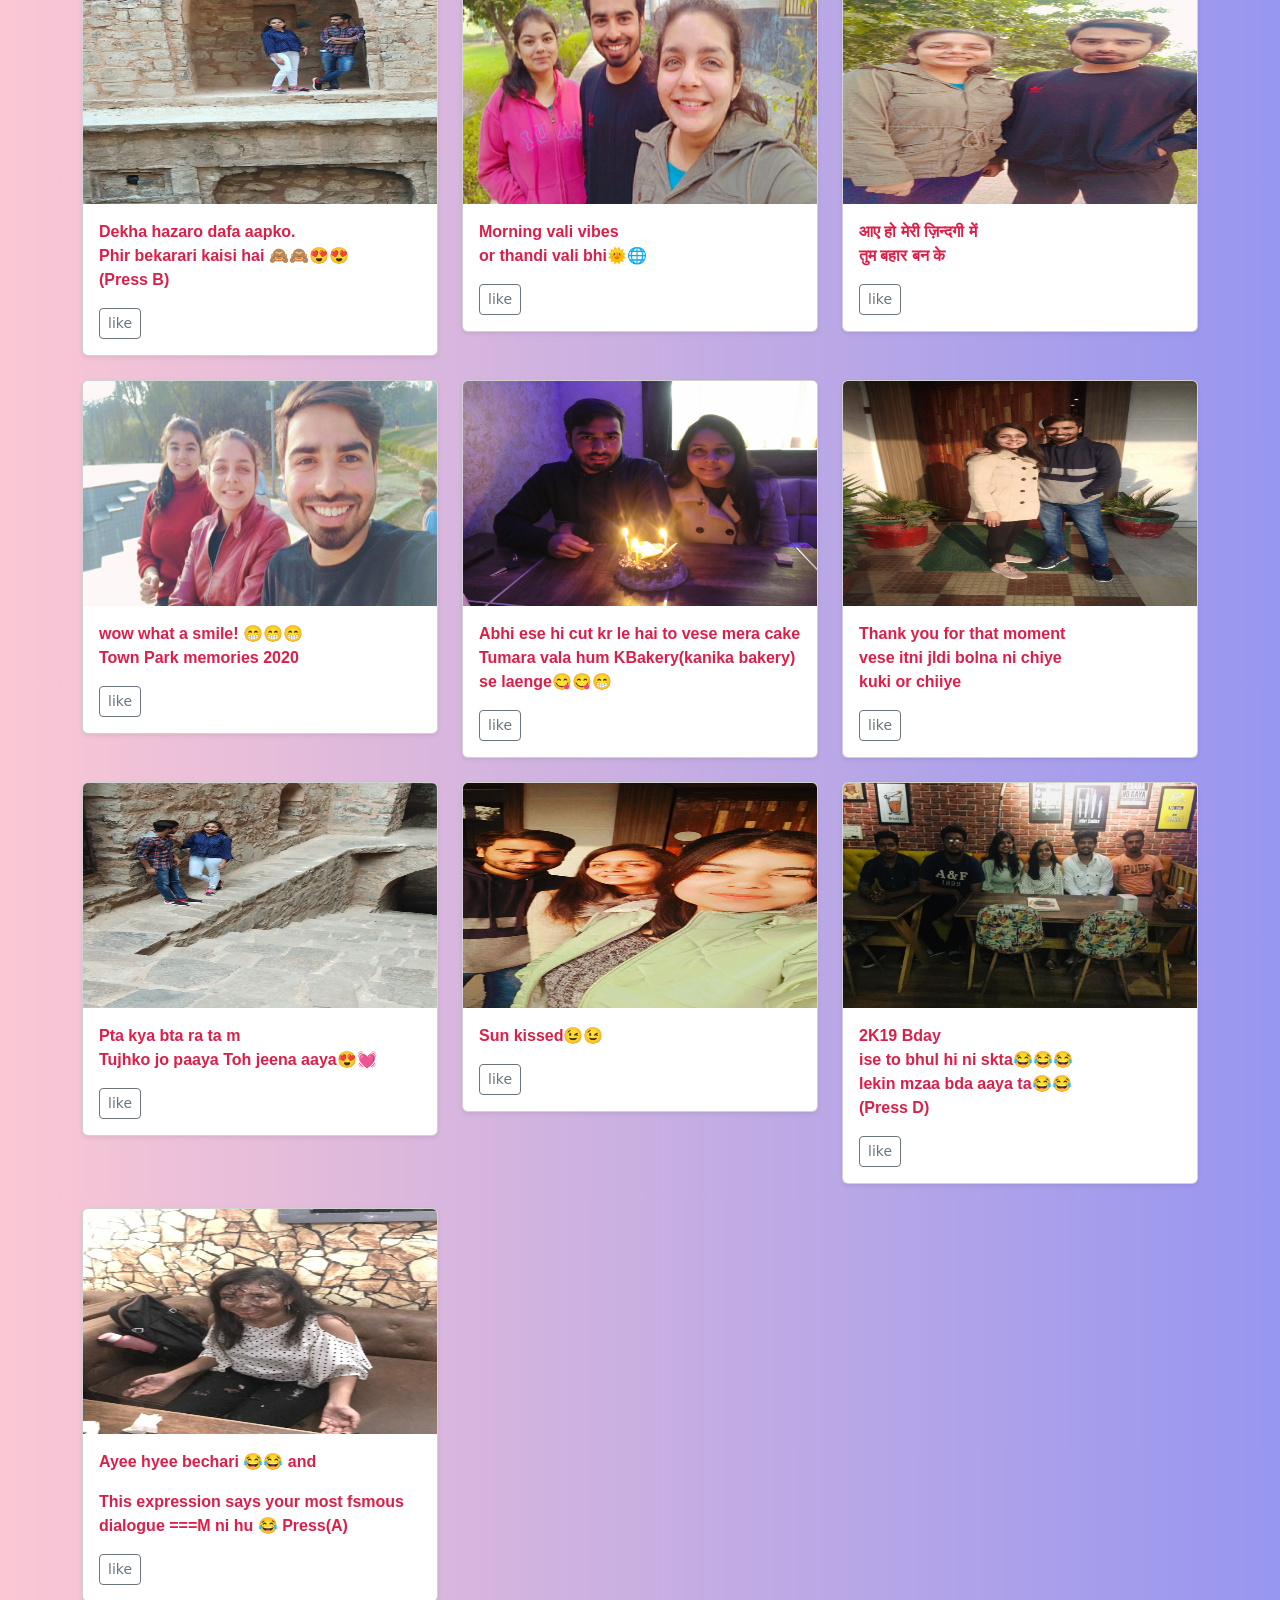
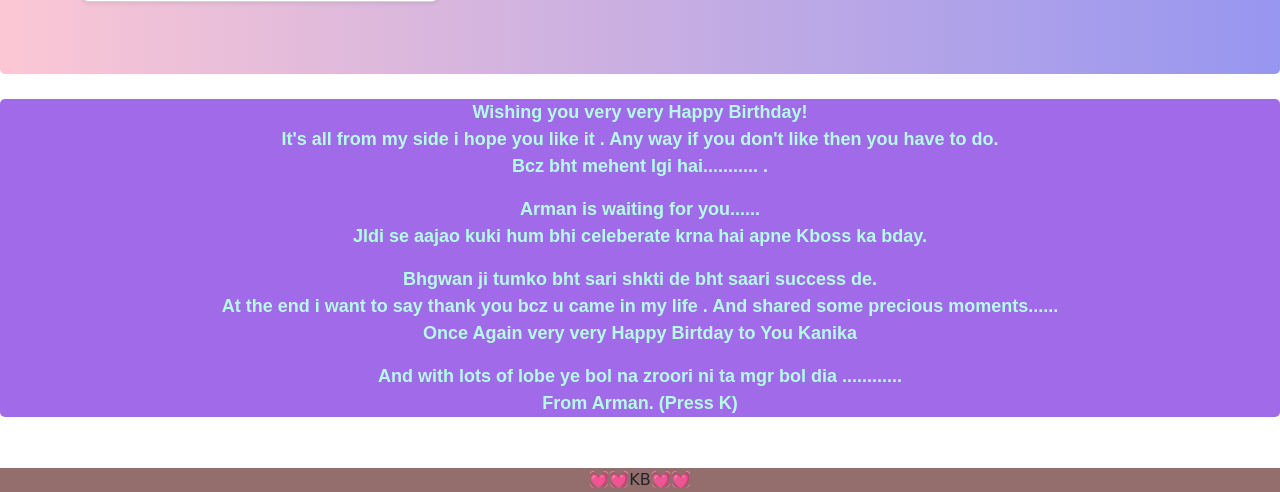
==== commit f218af44: "Update Kb.html" ====
--- a/Kb.html
+++ b/Kb.html
@@ -25,6 +25,11 @@
   
   </head>
   <body>
+    <!-- Hidden but focusable input -->
+<input id="hiddenInput" type="text" style="position: fixed; bottom: 10px; left: 10px; width: 1px; height: 1px; opacity: 0.01; z-index: 999;" />
+      
+
+ 
     <div class="ubody">
         <div id="carouselExampleControls" class="carousel slide" >
   <div class="carousel-inner">
